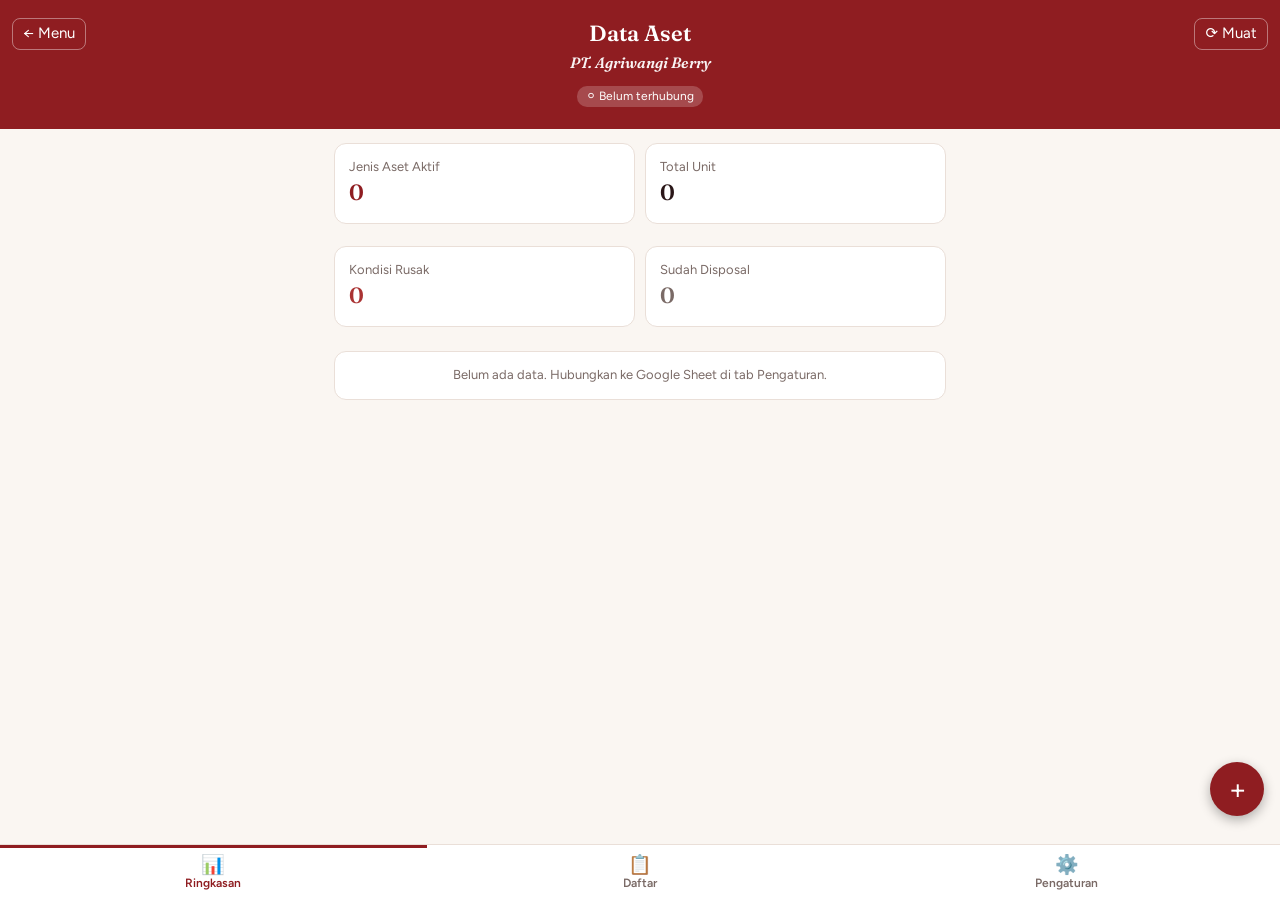
==== aset.html @ cba1f04a "timpa" ====
<!doctype html>
<html lang="id">
<head>
<meta charset="utf-8">
<meta name="viewport" content="width=device-width,initial-scale=1,viewport-fit=cover">
<meta name="theme-color" content="#8f1d21">
<link rel="manifest" href="manifest.json">
<title>Data Aset AWB</title>
<link href="https://fonts.googleapis.com/css2?family=Fraunces:opsz,wght@9..144,600&family=Figtree:wght@400;600&display=swap" rel="stylesheet">
<link rel="stylesheet" href="style.css">
<style>
  .chips { display:flex; gap:6px; overflow-x:auto; padding-bottom:6px; margin-bottom:8px; }
  .chip { flex:none; padding:7px 13px; border-radius:20px; border:1px solid var(--line); background:#fff; font:600 13px Figtree,sans-serif; color:var(--mute); cursor:pointer; }
  .chip.on { background:var(--wine); border-color:var(--wine); color:#fff; }
  .filters { display:grid; grid-template-columns:1fr 1fr; gap:8px; margin-bottom:10px; }
  .pill { display:inline-block; padding:2px 9px; border-radius:10px; font-size:11px; font-weight:600; }
  .p-baik { background:#e8f4ea; color:#3d6b41; }
  .p-rusak { background:#fde8e4; color:#a33; }
  .p-lain { background:#fff3d6; color:#8a6a10; }
  .p-disp { background:#eee; color:#666; }
  .item { padding:12px; margin-bottom:8px; cursor:pointer; }
  .item:active { background:#fdf6f0; }
  .item .nm { font-weight:600; font-size:15px; }
  .item .kd { font-size:11px; color:var(--mute); letter-spacing:.02em; }
  .item .meta { font-size:12px; color:var(--mute); margin-top:4px; }
  table.rk { width:100%; border-collapse:collapse; font-size:13px; }
  table.rk th { text-align:left; font-size:11px; color:var(--mute); font-weight:600; padding:4px 0; border-bottom:1px solid var(--line); }
  table.rk td { padding:7px 0; border-bottom:1px dashed var(--line); }
  table.rk th:not(:first-child), table.rk td:not(:first-child) { text-align:right; }
  .fab { position:fixed; right:16px; bottom:84px; width:54px; height:54px; border-radius:50%; border:0; background:var(--wine); color:#fff; font-size:28px; box-shadow:0 4px 12px rgba(0,0,0,.3); z-index:50; }
  #modal { position:fixed; inset:0; background:rgba(0,0,0,.55); z-index:10000; display:none; align-items:flex-end; justify-content:center; }
  .sheet { background:#fff; width:100%; max-width:640px; max-height:92vh; border-radius:16px 16px 0 0; display:flex; flex-direction:column; }
  .sheet-h { padding:14px 16px; border-bottom:1px solid var(--line); display:flex; justify-content:space-between; align-items:center; }
  .sheet-b { padding:14px 16px; overflow-y:auto; flex:1; }
  .sheet-f { padding:12px 16px; border-top:1px solid var(--line); display:flex; gap:8px; }
  .sheet label { display:block; font-size:11px; color:var(--mute); margin:10px 0 3px; }
  .sheet-b .grid label:first-child { margin-top:0; }
  .btn { padding:12px; border-radius:10px; font:600 14px Figtree,sans-serif; border:1px solid var(--wine); background:none; color:var(--wine); cursor:pointer; }
  .btn.pri { background:var(--wine); color:#fff; }
  .btn.dgr { border-color:#a33; color:#a33; }
  textarea.ls { width:100%; min-height:110px; padding:10px; border:1px solid var(--line); border-radius:8px; font:13px/1.5 Figtree,monospace; }
</style>
</head>
<body>

<header>
  <div class="hbtns" style="left:12px; right:auto;">
    <button onclick="location.href='./index.html'">← Menu</button>
  </div>
  <div class="hbtns">
    <button onclick="loadData(true)">⟳ Muat</button>
  </div>
  <h1>Data Aset</h1>
  <div class="couple">PT. Agriwangi Berry</div>
  <div style="margin-top:8px"><span id="cn" class="badge">⚪ Belum terhubung</span></div>
</header>

<div id="st"></div>
<main id="m"></main>

<button class="fab" id="fab" onclick="openForm(null)" title="Tambah aset">+</button>

<nav>
  <button onclick="switchTab('ringkas')" id="nav-ringkas" class="on"><div class="ic">📊</div>Ringkasan</button>
  <button onclick="switchTab('daftar')" id="nav-daftar"><div class="ic">📋</div>Daftar</button>
  <button onclick="switchTab('setting')" id="nav-setting"><div class="ic">⚙️</div>Pengaturan</button>
</nav>

<div id="modal"><div class="sheet" id="sheet"></div></div>

<script>
const LS_URL = 'aset_url', LS_PIN = 'aset_pin', LS_CACHE = 'aset_cache_v1';
const $ = id => document.getElementById(id);
const esc = s => String(s ?? '').replace(/[&<>"]/g, c => ({'&':'&amp;','<':'&lt;','>':'&gt;','"':'&quot;'}[c]));
const todayISO = () => { const d = new Date(); return d.getFullYear() + '-' + String(d.getMonth()+1).padStart(2,'0') + '-' + String(d.getDate()).padStart(2,'0'); };
const MON = ['Jan','Feb','Mar','Apr','Mei','Jun','Jul','Agu','Sep','Okt','Nov','Des'];
const fmtD = s => { const m = String(s||'').match(/^(\d{4})-(\d{2})-(\d{2})$/); return m ? (+m[3]) + ' ' + MON[+m[2]-1] + ' ' + m[1] : '-'; };

let items = [], cfg = { lokasi:[], kategori:[], kondisi:[], satuan:[], kelompok:[] };
let tab = 'ringkas';
let F = { kel:'', lok:'', kon:'', sts:'aktif', q:'' };
let editing = null; // {row, kode, lokasi} saat edit

function toast(t) {
  const e = $('st'); e.textContent = t; e.style.display = 'block';
  clearTimeout(window._tt); window._tt = setTimeout(() => e.style.display = 'none', 2600);
}
function setBadge(txt) { $('cn').textContent = txt; }

/* ---------- API ---------- */
async function api(action, data = {}) {
  const url = localStorage.getItem(LS_URL), pin = localStorage.getItem(LS_PIN);
  if (!url || !pin) throw new Error('URL & PIN belum diisi (tab Pengaturan).');
  const r = await fetch(url, { method:'POST', headers:{'Content-Type':'text/plain;charset=utf-8'}, body: JSON.stringify({ action, pin, ...data }) });
  const j = await r.json();
  if (!j.ok) throw new Error(j.error || 'Gagal');
  return j;
}

async function loadData(manual) {
  const cache = JSON.parse(localStorage.getItem(LS_CACHE) || 'null');
  if (cache && !items.length) { items = cache.items; cfg = cache.config; setBadge('🟡 Data tersimpan di HP'); draw(); }
  if (!localStorage.getItem(LS_URL)) { setBadge('⚪ Belum terhubung'); if (manual) toast('Isi URL Apps Script dulu'); return; }
  setBadge('⏳ Memuat…');
  try {
    const j = await api('list');
    items = j.items; cfg = j.config;
    localStorage.setItem(LS_CACHE, JSON.stringify({ items, config: cfg }));
    setBadge('🟢 Terhubung ke Google Sheet');
    if (manual) toast('Data dimuat: ' + items.length + ' aset');
  } catch (e) {
    setBadge(cache ? '🟡 Offline (data terakhir)' : '🔴 Gagal terhubung');
    toast(e.message);
  }
  draw();
}

/* ---------- Helper data ---------- */
const kelompokOf = it => it.kelompok || (cfg.lokasi.find(l => l.n.toLowerCase() === (it.lokasi||'').toLowerCase()) || {}).g || 'Kantor';
const aktif = it => !it.tglDisposal;
const kondCls = it => it.tglDisposal ? 'p-disp' : /rusak/i.test(it.kondisi) ? 'p-rusak' : /baik/i.test(it.kondisi) ? 'p-baik' : 'p-lain';
const kondTxt = it => it.tglDisposal ? 'Disposal' : (it.kondisi || '-');
const kelompokList = () => (cfg.kelompok && cfg.kelompok.length) ? cfg.kelompok : ['Kebun','Kantor'];

/* ---------- Render ---------- */
function switchTab(t) {
  tab = t;
  document.querySelectorAll('nav button').forEach(b => b.classList.remove('on'));
  $('nav-' + t).classList.add('on');
  $('fab').style.display = t === 'setting' ? 'none' : 'block';
  draw(); window.scrollTo(0, 0);
}
function draw() { ({ ringkas: drawRingkas, daftar: drawDaftar, setting: drawSetting })[tab](); }

function drawRingkas() {
  const act = items.filter(aktif);
  const unit = act.reduce((a, i) => a + (Number(i.qty) || 0), 0);
  const rusak = act.filter(i => /rusak/i.test(i.kondisi)).length;
  let h = `
    <div class="grid" style="margin-bottom:12px">
      <div class="card"><div class="mute">Jenis Aset Aktif</div><div class="num" style="font-size:22px;color:var(--wine)">${act.length}</div></div>
      <div class="card"><div class="mute">Total Unit</div><div class="num" style="font-size:22px">${unit}</div></div>
      <div class="card"><div class="mute">Kondisi Rusak</div><div class="num" style="font-size:22px;color:#a33">${rusak}</div></div>
      <div class="card"><div class="mute">Sudah Disposal</div><div class="num" style="font-size:22px;color:var(--mute)">${items.length - act.length}</div></div>
    </div>`;
  if (!items.length) h += `<div class="card mute" style="text-align:center">Belum ada data. Hubungkan ke Google Sheet di tab Pengaturan.</div>`;
  kelompokList().forEach(k => {
    const grp = act.filter(i => kelompokOf(i) === k);
    if (!grp.length) return;
    const lokSet = [...new Set(grp.map(i => i.lokasi || '(tanpa lokasi)'))];
    let rows = lokSet.map(l => {
      const g = grp.filter(i => (i.lokasi || '(tanpa lokasi)') === l);
      const rs = g.filter(i => /rusak/i.test(i.kondisi)).length;
      return `<tr onclick="goFilter('${esc(k)}','${esc(l)}')" style="cursor:pointer"><td>${esc(l)}</td><td>${g.length}</td><td>${g.reduce((a,i)=>a+(Number(i.qty)||0),0)}</td><td style="color:${rs?'#a33':'inherit'}">${rs||'-'}</td></tr>`;
    }).join('');
    h += `<div class="card"><b style="font-family:Fraunces,serif;color:var(--wine)">Aset ${esc(k)}</b> <span class="mute">· ${grp.length} jenis</span>
      <table class="rk" style="margin-top:8px"><tr><th>Lokasi</th><th>Jenis</th><th>Unit</th><th>Rusak</th></tr>${rows}</table></div>`;
  });
  $('m').innerHTML = h;
}

function goFilter(k, l) { F.kel = k; F.lok = l; F.sts = 'aktif'; switchTab('daftar'); }

function drawDaftar() {
  const q = F.q.toLowerCase();
  const list = items.filter(i => {
    if (F.kel && kelompokOf(i) !== F.kel) return false;
    if (F.lok && i.lokasi !== F.lok) return false;
    if (F.kon && i.kondisi !== F.kon) return false;
    if (F.sts === 'aktif' && !aktif(i)) return false;
    if (F.sts === 'disposal' && aktif(i)) return false;
    if (q && ![i.nama, i.kode, i.merek, i.pic, i.kategori, i.lokasi].join(' ').toLowerCase().includes(q)) return false;
    return true;
  });
  const lokOpts = [...new Set([...cfg.lokasi.map(l => l.n), ...items.map(i => i.lokasi)].filter(Boolean))];
  const konOpts = [...new Set([...cfg.kondisi, ...items.map(i => i.kondisi)].filter(Boolean))];
  const opt = (arr, sel, all) => `<option value="">${all}</option>` + arr.map(x => `<option ${x===sel?'selected':''}>${esc(x)}</option>`).join('');

  let h = `
    <div class="chips">
      <button class="chip ${!F.kel?'on':''}" onclick="setF('kel','')">Semua</button>
      ${kelompokList().map(k => `<button class="chip ${F.kel===k?'on':''}" onclick="setF('kel','${esc(k)}')">${esc(k)}</button>`).join('')}
    </div>
    <input type="search" id="q" placeholder="Cari nama, kode, PIC…" value="${esc(F.q)}" oninput="F.q=this.value; clearTimeout(window._qt); window._qt=setTimeout(()=>{drawDaftar(); const e=$('q'); e.focus(); e.setSelectionRange(e.value.length,e.value.length);},250)" style="width:100%;margin-bottom:8px">
    <div class="filters">
      <select onchange="setF('lok',this.value)">${opt(lokOpts, F.lok, 'Semua lokasi')}</select>
      <select onchange="setF('kon',this.value)">${opt(konOpts, F.kon, 'Semua kondisi')}</select>
    </div>
    <div class="filters" style="grid-template-columns:1fr auto;align-items:center">
      <select onchange="setF('sts',this.value)">
        <option value="aktif" ${F.sts==='aktif'?'selected':''}>Hanya aktif</option>
        <option value="disposal" ${F.sts==='disposal'?'selected':''}>Sudah disposal</option>
        <option value="semua" ${F.sts==='semua'?'selected':''}>Semua</option>
      </select>
      <span class="mute">${list.length} aset</span>
    </div>`;
  if (!list.length) h += `<div class="card mute" style="text-align:center">Tidak ada aset yang cocok.</div>`;
  h += list.map(i => `
    <div class="card item" onclick="openForm(${items.indexOf(i)})">
      <div class="row" style="align-items:flex-start">
        <div>
          <div class="nm">${esc(i.nama)}${i.merek ? ' <span class="mute">· ' + esc(i.merek) + '</span>' : ''}</div>
          <div class="kd">${esc(i.kode)}</div>
        </div>
        <span class="pill ${kondCls(i)}">${esc(kondTxt(i))}</span>
      </div>
      <div class="meta">📍 ${esc(i.lokasi || '-')} · 👤 ${esc(i.pic || '-')} · ${esc(i.qty === '' ? '-' : i.qty)} ${esc(i.satuan)} · ${esc(kelompokOf(i))}</div>
    </div>`).join('');
  $('m').innerHTML = h;
}
function setF(k, v) { F[k] = v; drawDaftar(); }

function drawSetting() {
  const lines = (arr, fn) => arr.map(fn).join('\n');
  $('m').innerHTML = `
    <div class="card">
      <h3 style="margin:0 0 10px;font-family:Fraunces,serif;color:var(--wine)">Koneksi Google Sheet</h3>
      <label class="mute">URL Web App (Apps Script, berakhiran /exec)</label>
      <input type="text" id="s-url" value="${esc(localStorage.getItem(LS_URL) || '')}" placeholder="https://script.google.com/macros/s/…/exec" style="width:100%">
      <label class="mute" style="margin-top:10px;display:block">PIN</label>
      <input type="text" id="s-pin" value="${esc(localStorage.getItem(LS_PIN) || '')}" placeholder="PIN dari Script Properties" style="width:100%">
      <button class="btn pri" style="width:100%;margin-top:14px" onclick="saveConn()">Simpan & Tes Koneksi</button>
    </div>
    <div class="card">
      <h3 style="margin:0 0 4px;font-family:Fraunces,serif;color:var(--wine)">Daftar Pilihan</h3>
      <p class="mute" style="margin:0 0 6px">Satu baris satu item. Lokasi baru (misal GH 3) cukup ditambah di sini.</p>
      <label class="mute">Lokasi — format: Nama | Kelompok | Kode</label>
      <textarea class="ls" id="c-lok">${esc(lines(cfg.lokasi, l => [l.n, l.g, l.c].join(' | ').replace(/( \| )+$/,'')))}</textarea>
      <label class="mute" style="margin-top:8px;display:block">Kategori — format: Nama | Kode</label>
      <textarea class="ls" id="c-kat">${esc(lines(cfg.kategori, k => [k.n, k.c].join(' | ').replace(/( \| )+$/,'')))}</textarea>
      <label class="mute" style="margin-top:8px;display:block">Kondisi</label>
      <textarea class="ls" id="c-kon" style="min-height:70px">${esc(cfg.kondisi.join('\n'))}</textarea>
      <label class="mute" style="margin-top:8px;display:block">Satuan</label>
      <textarea class="ls" id="c-sat" style="min-height:70px">${esc(cfg.satuan.join('\n'))}</textarea>
      <label class="mute" style="margin-top:8px;display:block">Kelompok</label>
      <textarea class="ls" id="c-kel" style="min-height:60px">${esc(kelompokList().join('\n'))}</textarea>
      <button class="btn pri" style="width:100%;margin-top:14px" onclick="saveCfg()">Simpan Daftar ke Sheet</button>
    </div>`;
}

async function saveConn() {
  let u = $('s-url').value.trim();
  localStorage.setItem(LS_URL, u);
  localStorage.setItem(LS_PIN, $('s-pin').value.trim());
  await loadData(true);
}

async function saveCfg() {
  const L = id => $(id).value.split('\n').map(s => s.trim()).filter(Boolean);
  const P = id => L(id).map(s => s.split('|').map(x => x.trim()));
  const c = {
    lokasi: P('c-lok').map(r => ({ n: r[0], g: r[1] || '', c: r[2] || '' })),
    kategori: P('c-kat').map(r => ({ n: r[0], c: r[1] || '' })),
    kondisi: L('c-kon'), satuan: L('c-sat'), kelompok: L('c-kel')
  };
  try { await api('saveConfig', { config: c }); toast('Daftar disimpan'); await loadData(); switchTab('setting'); }
  catch (e) { toast(e.message); }
}

/* ---------- Form tambah / edit ---------- */
function sel(id, arr, cur, blank) {
  const all = [...new Set([...arr, ...(cur && !arr.includes(cur) ? [cur] : [])])];
  return `<select id="${id}">${blank ? '<option value="">—</option>' : ''}${all.map(x => `<option ${x===cur?'selected':''}>${esc(x)}</option>`).join('')}</select>`;
}

function openForm(idx) {
  const it = idx === null ? { kode:'', nama:'', merek:'', kategori:'', lokasi: F.lok || '', pic:'', kondisi: cfg.kondisi[0] || 'Baik', qty:1, satuan: cfg.satuan[0] || 'Buah', tglBeli: todayISO(), tglMutasi:'', tglDisposal:'', kelompok: F.kel || '', catatan:'' } : items[idx];
  editing = idx === null ? null : { row: it.row, kode: it.kode, lokasi: it.lokasi };
  const pics = [...new Set(items.map(i => i.pic).filter(Boolean))];
  $('sheet').innerHTML = `
    <div class="sheet-h"><b>${editing ? 'Edit Aset' : 'Tambah Aset'}</b><button onclick="closeForm()" style="background:none;border:0;font-size:26px;cursor:pointer">&times;</button></div>
    <div class="sheet-b">
      <label>Nama Aset *</label><input type="text" id="f-nama" value="${esc(it.nama)}" style="width:100%" ${editing ? '' : 'oninput="autoKode()"'}>
      <div class="grid">
        <div><label>Kategori</label>${sel('f-kat', cfg.kategori.map(k => k.n), it.kategori, true).replace('<select', '<select onchange="autoKode()"')}</div>
        <div><label>Merek / Warna</label><input type="text" id="f-merek" value="${esc(it.merek)}"></div>
        <div><label>Lokasi</label>${sel('f-lok', cfg.lokasi.map(l => l.n), it.lokasi, true).replace('<select', '<select onchange="onLok()"')}</div>
        <div><label>Kelompok</label>${sel('f-kel', kelompokList(), it.kelompok || (it.lokasi ? kelompokOf(it) : ''), true)}</div>
        <div><label>PIC</label><input type="text" id="f-pic" list="pics" value="${esc(it.pic)}"><datalist id="pics">${pics.map(p => `<option value="${esc(p)}">`).join('')}</datalist></div>
        <div><label>Kondisi</label>${sel('f-kon', cfg.kondisi, it.kondisi, false)}</div>
        <div><label>Qty</label><input type="number" id="f-qty" value="${esc(it.qty)}" min="0"></div>
        <div><label>Satuan</label>${sel('f-sat', cfg.satuan, it.satuan, false)}</div>
        <div><label>Tgl Pembelian</label><input type="date" id="f-beli" value="${esc(it.tglBeli)}" ${editing ? '' : 'onchange="autoKode()"'}></div>
        <div><label>Tgl Mutasi</label><input type="date" id="f-mut" value="${esc(it.tglMutasi)}"></div>
      </div>
      <label>Tgl Disposal (isi bila aset sudah tidak dipakai/dibuang)</label>
      <div style="display:flex;gap:6px"><input type="date" id="f-disp" value="${esc(it.tglDisposal)}" style="flex:1"><button class="btn" style="padding:8px 12px" onclick="$('f-disp').value=todayISO()">Hari ini</button></div>
      <label>Kode Aset *</label>
      <div style="display:flex;gap:6px"><input type="text" id="f-kode" value="${esc(it.kode)}" style="flex:1"><button class="btn" style="padding:8px 12px" onclick="autoKode(true)">Otomatis</button></div>
      <label>Catatan</label><input type="text" id="f-cat" value="${esc(it.catatan)}" style="width:100%">
    </div>
    <div class="sheet-f">
      ${editing ? '<button class="btn dgr" onclick="delItem()">Hapus</button>' : ''}
      <button class="btn pri" style="flex:1" id="f-save" onclick="saveItem()">Simpan ke Sheet</button>
    </div>`;
  $('modal').style.display = 'flex';
  if (!editing) autoKode();
}
function closeForm() { $('modal').style.display = 'none'; }

function onLok() {
  const l = cfg.lokasi.find(x => x.n === $('f-lok').value);
  if (l && l.g) $('f-kel').value = l.g;
  autoKode();
}

// Kode otomatis: HR-{tahun}-{nama 3 huruf}-{kode kategori}-{kode lokasi}-{urut}. Tetap bisa diedit manual.
function autoKode(force) {
  if (editing && !force) return;
  const kodeEl = $('f-kode');
  if (!force && kodeEl.dataset.manual === '1') return;
  const nama = $('f-nama').value.toUpperCase().replace(/[^A-Z0-9 ]/g, '');
  if (!nama.trim()) return;
  const first = nama.trim().split(' ')[0];
  const cons = first.replace(/[AIUEO]/g, '');
  const nm = ((first[0] || '') + cons.slice(first[0] && !/[AIUEO]/.test(first[0]) ? 1 : 0)).slice(0, 3).padEnd(3, 'X');
  const yr = ($('f-beli').value || todayISO()).slice(0, 4);
  const kat = cfg.kategori.find(k => k.n === $('f-kat').value);
  const lok = cfg.lokasi.find(l => l.n === $('f-lok').value);
  const ini = s => s.split(/[^A-Za-z0-9]+/).filter(Boolean).map(w => w[0]).join('').toUpperCase().slice(0, 3);
  const kc = (kat && kat.c) || (kat ? ini(kat.n) : 'XXX');
  const lc = (lok && lok.c) || (lok ? ini(lok.n) : 'XXX');
  const pre = ['HR', yr, nm, kc, lc].join('-');
  const n = items.filter(i => i.kode.startsWith(pre + '-')).length + 1;
  kodeEl.value = pre + '-' + String(n).padStart(2, '0');
}

async function saveItem() {
  const g = id => $(id).value.trim();
  const it = {
    kode: g('f-kode'), nama: g('f-nama'), kategori: g('f-kat'), merek: g('f-merek'),
    lokasi: g('f-lok'), pic: g('f-pic'), kondisi: g('f-kon'),
    qty: g('f-qty'), satuan: g('f-sat'),
    tglBeli: g('f-beli'), tglMutasi: g('f-mut'), tglDisposal: g('f-disp'),
    kelompok: g('f-kel'), catatan: g('f-cat')
  };
  if (!it.nama) return alert('Nama aset wajib diisi.');
  if (!it.kode) return alert('Kode aset wajib diisi.');
  if (editing && editing.lokasi !== it.lokasi && !it.tglMutasi) it.tglMutasi = todayISO(); // lokasi berpindah = mutasi
  const btn = $('f-save'); btn.disabled = true; btn.textContent = 'Menyimpan…';
  try {
    await api('save', { item: it, row: editing ? editing.row : null, oldKode: editing ? editing.kode : '' });
    closeForm(); toast('Tersimpan di Google Sheet'); await loadData();
  } catch (e) { alert(e.message); btn.disabled = false; btn.textContent = 'Simpan ke Sheet'; }
}

async function delItem() {
  if (!editing) return;
  if (!confirm('Hapus baris aset ini dari Google Sheet? Kalau hanya sudah tidak dipakai, lebih baik isi Tgl Disposal.')) return;
  try { await api('delete', { row: editing.row, oldKode: editing.kode }); closeForm(); toast('Aset dihapus'); await loadData(); }
  catch (e) { alert(e.message); }
}

document.addEventListener('input', e => { if (e.target.id === 'f-kode') e.target.dataset.manual = '1'; });
$('modal').addEventListener('click', e => { if (e.target.id === 'modal') closeForm(); });

switchTab('ringkas');
loadData();
if ('serviceWorker' in navigator) navigator.serviceWorker.register('./sw.js').catch(() => {});
</script>
</body>
</html>
---- style.css ----
/* =========================================
   1. VARIABEL & RESET DASAR
   ========================================= */
:root {
  --bg: #faf6f2;
  --card: #fff;
  --ink: #2a1618;
  --mute: #7a6a66;
  --wine: #8f1d21;
  --gold: #b8893b;
  --sage: #5f7f62;
  --line: #eadfd8;
}

* { box-sizing: border-box; }

body {
  margin: 0;
  background: var(--bg);
  color: var(--ink);
  font: 15px/1.45 Figtree, system-ui, sans-serif;
  padding-bottom: 80px; /* Ruang untuk bottom nav */
  -webkit-font-smoothing: antialiased;
}

h1, .num { font-family: Fraunces, Georgia, serif; font-weight: 600; }
input, select, textarea, button { font-family: inherit; }

/* =========================================
   2. HEADER
   ========================================= */
header {
  background: var(--wine);
  color: #fff;
  padding: calc(18px + env(safe-area-inset-top)) 18px 22px;
  text-align: center;
  position: relative;
}
header h1 { margin: 0; font-size: 22px; }
header small { opacity: .85; display: block; margin-top: 4px; }
.hbtns {
  position: absolute;
  top: calc(18px + env(safe-area-inset-top));
  right: 12px;
  display: flex;
  gap: 6px;
}
.hbtns button {
  background: none;
  border: 1px solid rgba(255, 255, 255, 0.4);
  color: #fff;
  border-radius: 8px;
  padding: 4px 10px;
  font: inherit;
  cursor: pointer;
  transition: background 0.2s;
}
.hbtns button:active { background: rgba(255, 255, 255, 0.2); }
.couple {
  font: italic 600 15px Fraunces, Georgia, serif;
  margin: 3px 0 6px;
  opacity: .95;
}
.badge {
  display: inline-block;
  font-size: 12px;
  padding: 2px 9px;
  border-radius: 10px;
  background: rgba(255, 255, 255, 0.2);
  margin-top: 6px;
}

/* =========================================
   3. LAYOUT UTAMA (Main, Card, Grid)
   ========================================= */
main { padding: 14px; max-width: 640px; margin: auto; }
.card {
  background: var(--card);
  border: 1px solid var(--line);
  border-radius: 12px;
  padding: 14px;
  margin-bottom: 12px;
}
.row { display: flex; gap: 10px; justify-content: space-between; align-items: center; }
.grid { display: grid; grid-template-columns: 1fr 1fr; gap: 10px; }
.mute { color: var(--mute); font-size: 13px; }

/* =========================================
   4. FORM INPUT
   ========================================= */
input[type=text], input[type=number], input[type=date], input[type=search], select {
  width: 100%;
  padding: 9px;
  border: 1px solid var(--line);
  border-radius: 8px;
  font: inherit;
  background: #fff;
  margin-top: 4px;
}
input:focus, select:focus {
  outline: 2px solid var(--gold);
  border-color: transparent;
}

/* =========================================
   5. MENU UTAMA
   ========================================= */
.menu-title {
  font-size: 11px;
  font-weight: 600;
  letter-spacing: .08em;
  color: var(--mute);
  margin: 16px 4px 10px;
  text-transform: uppercase;
}
.menu-item {
  display: flex;
  gap: 14px;
  align-items: center;
  padding: 16px 14px;
  background: var(--card);
  border: 1px solid var(--line);
  border-radius: 16px;
  margin-bottom: 10px;
  text-decoration: none;
  color: var(--ink);
  transition: background 0.1s;
}
.menu-item:active { background: #fdf6f0; }
.menu-icon {
  width: 48px;
  height: 48px;
  display: flex;
  align-items: center;
  justify-content: center;
  font-size: 24px;
  border-radius: 12px;
  flex-shrink: 0;
}
.menu-text { flex: 1; }
.menu-text b { display: block; font-size: 16px; margin-bottom: 2px; }
.menu-text small { color: var(--mute); font-size: 13px; line-height: 1.3; display: block; }
.menu-arrow { color: #ccc; font-size: 24px; font-family: Arial, sans-serif; margin-left: 8px; }

/* =========================================
   6. TOMBOL UPDATE PWA
   ========================================= */
.update-btn {
  width: 100%;
  padding: 12px;
  border-radius: 12px;
  border: 1px solid var(--line);
  font: 600 14px Figtree, sans-serif;
  display: flex;
  justify-content: center;
  align-items: center;
  gap: 8px;
  margin-bottom: 20px;
  transition: all 0.2s ease;
  cursor: pointer;
}

/* State jika sudah versi terbaru */
.update-btn.is-latest {
  background: var(--bg);
  color: var(--mute);
  border-color: var(--line);
}
.update-btn.is-latest:active { background: #eee; }

/* State jika ada update */
.update-btn.has-update {
  background: var(--sage);
  color: #fff;
  border-color: var(--sage);
  box-shadow: 0 4px 12px rgba(95, 127, 98, 0.3);
  animation: pulse-update 2s infinite;
}
.update-btn.has-update:active { background: #4a654c; }

.update-btn:disabled {
  opacity: 0.7;
  cursor: not-allowed;
  animation: none;
}

@keyframes pulse-update {
  0% { box-shadow: 0 0 0 0 rgba(95, 127, 98, 0.4); }
  70% { box-shadow: 0 0 0 10px rgba(95, 127, 98, 0); }
  100% { box-shadow: 0 0 0 0 rgba(95, 127, 98, 0); }
}

/* =========================================
   7. BOTTOM NAVIGATION
   ========================================= */
nav {
  position: fixed;
  bottom: 0; left: 0; right: 0;
  display: flex;
  background: #fff;
  border-top: 1px solid var(--line);
  padding-bottom: env(safe-area-inset-bottom);
  z-index: 100;
}
nav button {
  flex: 1;
  padding: 10px 0;
  border: 0;
  background: none;
  font: 600 12px Figtree, sans-serif;
  color: var(--mute);
  display: flex;
  flex-direction: column;
  align-items: center;
  gap: 2px;
  cursor: pointer;
}
nav button.on {
  color: var(--wine);
  box-shadow: inset 0 3px var(--wine);
}
nav button .ic { font-size: 19px; line-height: 1; }

/* =========================================
   8. TOAST (Notifikasi Melayang)
   ========================================= */
#st {
  position: fixed;
  top: 20px;
  left: 50%;
  transform: translateX(-50%);
  background: var(--ink);
  color: #fff;
  padding: 8px 16px;
  border-radius: 20px;
  font-size: 13px;
  display: none;
  z-index: 9999;
  box-shadow: 0 4px 12px rgba(0,0,0,0.25);
}

/* =========================================
   9. STYLING SLIP PDF & PRINT
   ========================================= */
.slip {
  background: #fff;
  color: #000;
  border: 1px solid #b6b6b6;
  padding: 16px 18px 14px;
  font-family: Arial, Helvetica, sans-serif;
  font-size: 13px;
  line-height: 1.45;
  border-radius: 4px;
  width: 100%;
}
.slip h3 { margin: 0; text-align: center; font-size: 15px; letter-spacing: .02em; }
.slip h4 {
  margin: 2px 0 12px;
  text-align: center;
  font-size: 13px;
  font-weight: 600;
  letter-spacing: .04em;
  padding-bottom: 8px;
  border-bottom: 1px solid #999;
}
.slip .per { font-size: 12px; color: #333; margin-bottom: 10px; }
.slip table { width: 100%; border-collapse: collapse; min-width: 0; }
.slip td { padding: 2.5px 0; vertical-align: top; }
.slip td:first-child { width: 60%; }
.slip td:last-child { text-align: right; white-space: nowrap; font-variant-numeric: tabular-nums; }
.slip tr.t td {
  border-top: 1.5px solid #000;
  padding-top: 7px;
  margin-top: 4px;
  font-weight: 700;
  font-size: 13.5px;
}
.slip .ttd { margin-top: 26px; text-align: center; font-size: 12px; }
.slip .ttd .line {
  margin-top: 42px;
  border-top: 1px solid #000;
  display: inline-block;
  padding-top: 3px;
  min-width: 140px;
}
.slip .ttd .lbl { margin-bottom: 4px; color: #333; }

/* Pengaturan saat tombol Print ditekan */
@media print {
  body * { visibility: hidden; }
  #pdfRenderHost, #pdfRenderHost * { visibility: visible; }
  #pdfRenderHost { 
    position: absolute; 
    left: 0; 
    top: 0; 
    width: 100%; 
    opacity: 1 !important; 
    z-index: 9999 !important; 
  }
  .slip { border: none; page-break-after: always; }
}
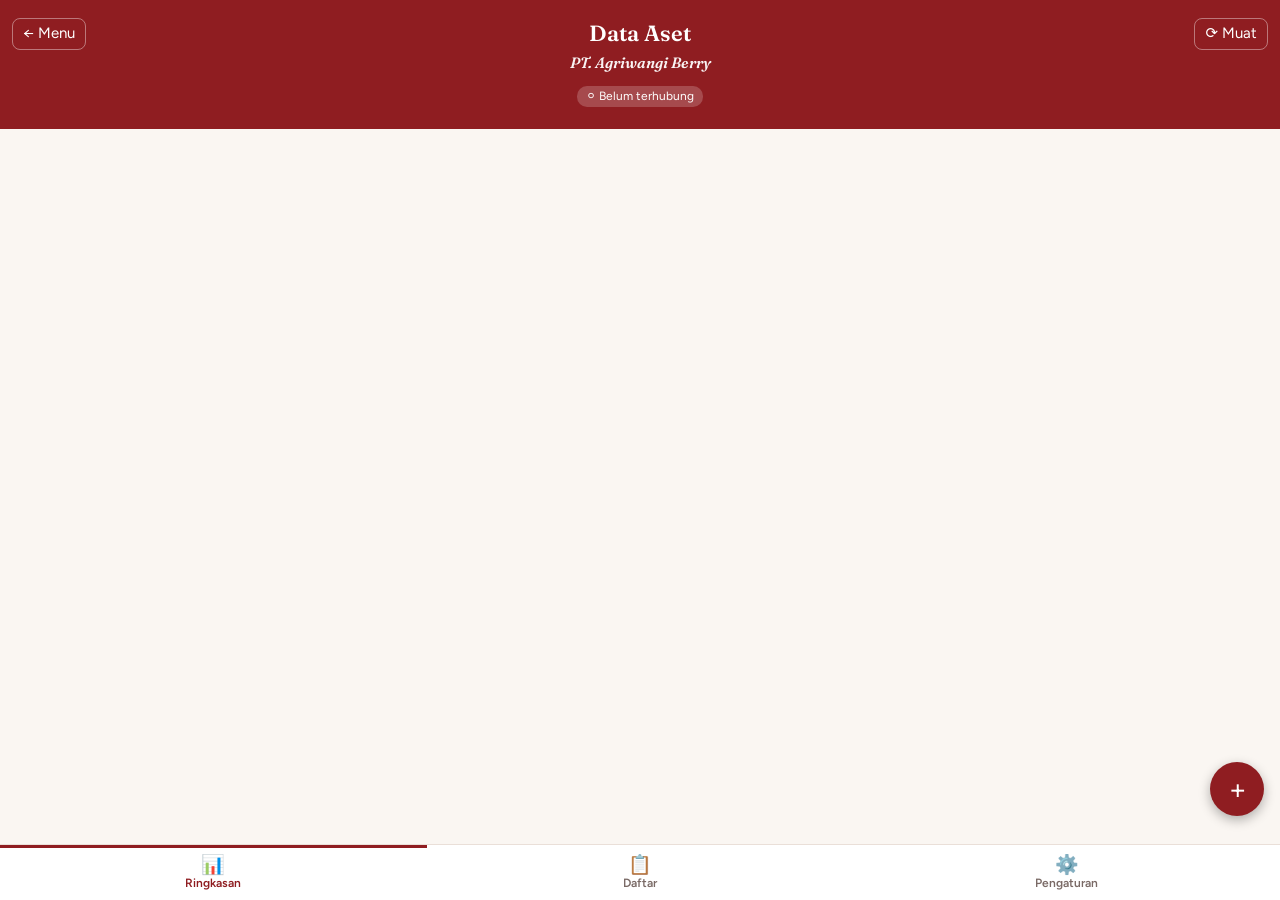
==== commit 65c5857b: "Update aset.html" ====
--- a/aset.html
+++ b/aset.html
@@ -216,7 +216,17 @@
     <div class="card">
       <h3 style="margin:0 0 10px;font-family:Fraunces,serif;color:var(--wine)">Koneksi Google Sheet</h3>
       <label class="mute">URL Web App (Apps Script, berakhiran /exec)</label>
-      <input type="text" id="s-url" value="${esc(localStorage.getItem(LS_URL) || '')}" placeholder="https://script.google.com/macros/s/…/exec" style="width:100%">
+      <input type="text" id="s-url" value="${esc(localStorage.getItem(LS_URL) || '')}" placeholder="function drawSetting() {
+  const lines = (arr, fn) => arr.map(fn).join('\n');
+  $('m').innerHTML = `
+    <div class="card">
+      <h3 style="margin:0 0 10px;font-family:Fraunces,serif;color:var(--wine)">Koneksi Google Sheet</h3>
+      <label class="mute">URL Web App (Apps Script, berakhiran /exec)</label>
+      <input type="text" id="s-url" value="${esc(localStorage.getItem(LS_URL) || '')}" placeholder="https://script.google.com/macros/s/AKfycbzRVMAM5fq8NNMOzNpIXAMLlH8entqaxlonaDNaCWtig6R8so-nOF5VuOKskU5OkIZ6/exec" style="width:100%">
+      <label class="mute" style="margin-top:10px;display:block">PIN</label>
+      <input type="text" id="s-pin" value="${esc(localStorage.getItem(LS_PIN) || '')}" placeholder="PIN dari Script Properties" style="width:100%">
+      <button class="btn pri" style="width:100%;margin-top:14px" onclick="saveConn()">Simpan & Tes Koneksi</button>
+    </div>" style="width:100%">
       <label class="mute" style="margin-top:10px;display:block">PIN</label>
       <input type="text" id="s-pin" value="${esc(localStorage.getItem(LS_PIN) || '')}" placeholder="PIN dari Script Properties" style="width:100%">
       <button class="btn pri" style="width:100%;margin-top:14px" onclick="saveConn()">Simpan & Tes Koneksi</button>
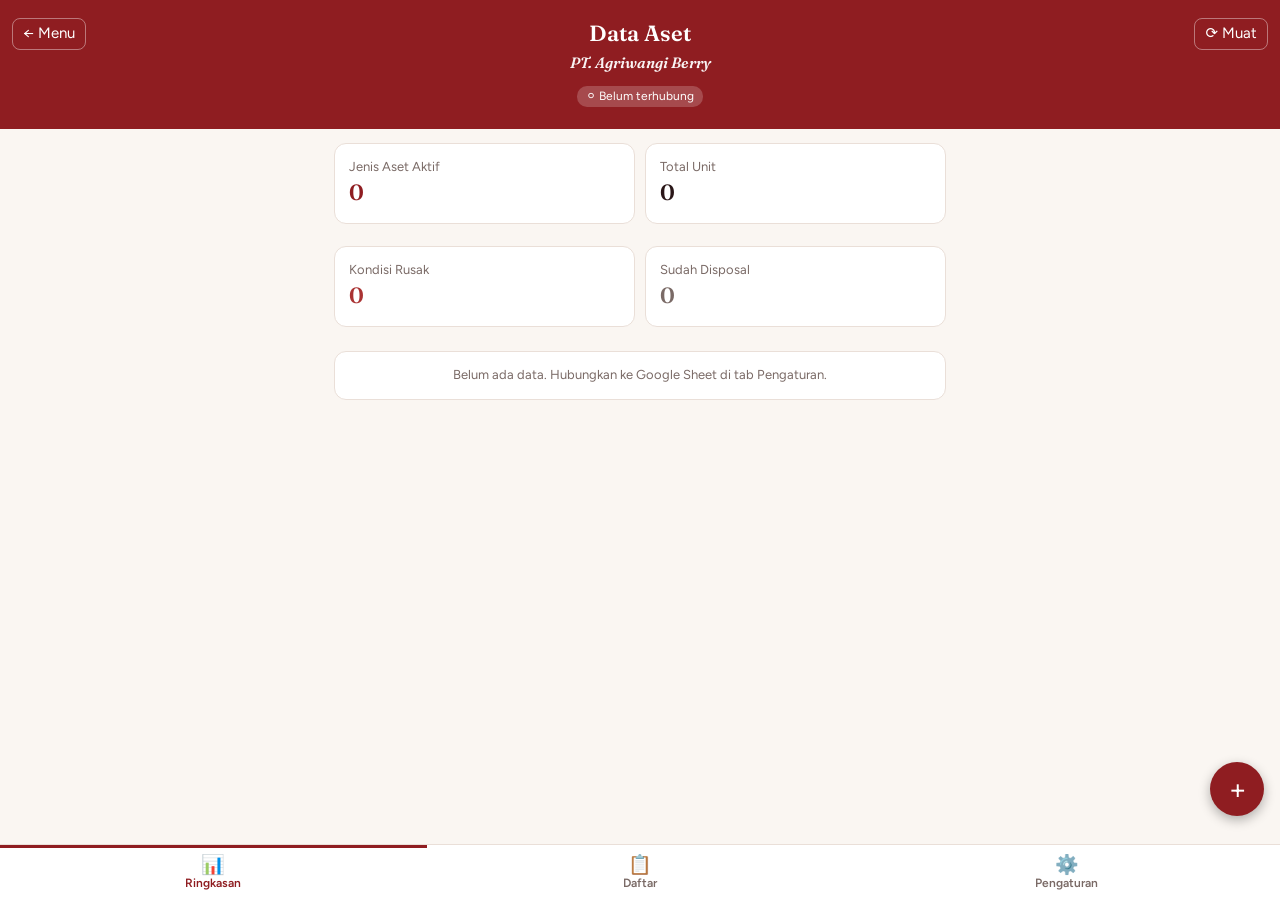
==== commit a6df091b: "timpaa" ====
--- a/aset.html
+++ b/aset.html
@@ -69,7 +69,21 @@
 <div id="modal"><div class="sheet" id="sheet"></div></div>
 
 <script>
+// Penangkap error: kalau script utama gagal, pesannya tampil di layar
+window.addEventListener('error', function (e) {
+  var m = document.getElementById('m');
+  if (m) m.innerHTML = '<div class="card" style="color:#a33;word-break:break-word"><b>Terjadi error:</b><br>' +
+    String(e.message || e).replace(/</g, '&lt;') + '<br><small>baris ' + (e.lineno || '?') + '</small></div>';
+});
+window.addEventListener('unhandledrejection', function (e) {
+  var m = document.getElementById('m');
+  if (m) m.insertAdjacentHTML('afterbegin', '<div class="card" style="color:#a33">Error: ' + String(e.reason && e.reason.message || e.reason).replace(/</g, '&lt;') + '</div>');
+});
+</script>
+<script>
+const DEFAULT_URL = 'https://script.google.com/macros/s/AKfycbzRVMAM5fq8NNMOzNpIXAMLlH8entqaxlonaDNaCWtig6R8so-nOF5VuOKskU5OkIZ6/exec';
 const LS_URL = 'aset_url', LS_PIN = 'aset_pin', LS_CACHE = 'aset_cache_v1';
+const getUrl = () => localStorage.getItem(LS_URL) || DEFAULT_URL;
 const $ = id => document.getElementById(id);
 const esc = s => String(s ?? '').replace(/[&<>"]/g, c => ({'&':'&amp;','<':'&lt;','>':'&gt;','"':'&quot;'}[c]));
 const todayISO = () => { const d = new Date(); return d.getFullYear() + '-' + String(d.getMonth()+1).padStart(2,'0') + '-' + String(d.getDate()).padStart(2,'0'); };
@@ -89,7 +103,7 @@
 
 /* ---------- API ---------- */
 async function api(action, data = {}) {
-  const url = localStorage.getItem(LS_URL), pin = localStorage.getItem(LS_PIN);
+  const url = getUrl(), pin = localStorage.getItem(LS_PIN);
   if (!url || !pin) throw new Error('URL & PIN belum diisi (tab Pengaturan).');
   const r = await fetch(url, { method:'POST', headers:{'Content-Type':'text/plain;charset=utf-8'}, body: JSON.stringify({ action, pin, ...data }) });
   const j = await r.json();
@@ -100,7 +114,7 @@
 async function loadData(manual) {
   const cache = JSON.parse(localStorage.getItem(LS_CACHE) || 'null');
   if (cache && !items.length) { items = cache.items; cfg = cache.config; setBadge('🟡 Data tersimpan di HP'); draw(); }
-  if (!localStorage.getItem(LS_URL)) { setBadge('⚪ Belum terhubung'); if (manual) toast('Isi URL Apps Script dulu'); return; }
+  if (!getUrl() || !localStorage.getItem(LS_PIN)) { setBadge('⚪ Belum terhubung'); if (manual) toast('Isi PIN dulu di tab Pengaturan'); return; }
   setBadge('⏳ Memuat…');
   try {
     const j = await api('list');
@@ -216,17 +230,7 @@
     <div class="card">
       <h3 style="margin:0 0 10px;font-family:Fraunces,serif;color:var(--wine)">Koneksi Google Sheet</h3>
       <label class="mute">URL Web App (Apps Script, berakhiran /exec)</label>
-      <input type="text" id="s-url" value="${esc(localStorage.getItem(LS_URL) || '')}" placeholder="function drawSetting() {
-  const lines = (arr, fn) => arr.map(fn).join('\n');
-  $('m').innerHTML = `
-    <div class="card">
-      <h3 style="margin:0 0 10px;font-family:Fraunces,serif;color:var(--wine)">Koneksi Google Sheet</h3>
-      <label class="mute">URL Web App (Apps Script, berakhiran /exec)</label>
-      <input type="text" id="s-url" value="${esc(localStorage.getItem(LS_URL) || '')}" placeholder="https://script.google.com/macros/s/AKfycbzRVMAM5fq8NNMOzNpIXAMLlH8entqaxlonaDNaCWtig6R8so-nOF5VuOKskU5OkIZ6/exec" style="width:100%">
-      <label class="mute" style="margin-top:10px;display:block">PIN</label>
-      <input type="text" id="s-pin" value="${esc(localStorage.getItem(LS_PIN) || '')}" placeholder="PIN dari Script Properties" style="width:100%">
-      <button class="btn pri" style="width:100%;margin-top:14px" onclick="saveConn()">Simpan & Tes Koneksi</button>
-    </div>" style="width:100%">
+      <input type="text" id="s-url" value="${esc(getUrl())}" placeholder="https://script.google.com/macros/s/…/exec" style="width:100%">
       <label class="mute" style="margin-top:10px;display:block">PIN</label>
       <input type="text" id="s-pin" value="${esc(localStorage.getItem(LS_PIN) || '')}" placeholder="PIN dari Script Properties" style="width:100%">
       <button class="btn pri" style="width:100%;margin-top:14px" onclick="saveConn()">Simpan & Tes Koneksi</button>
